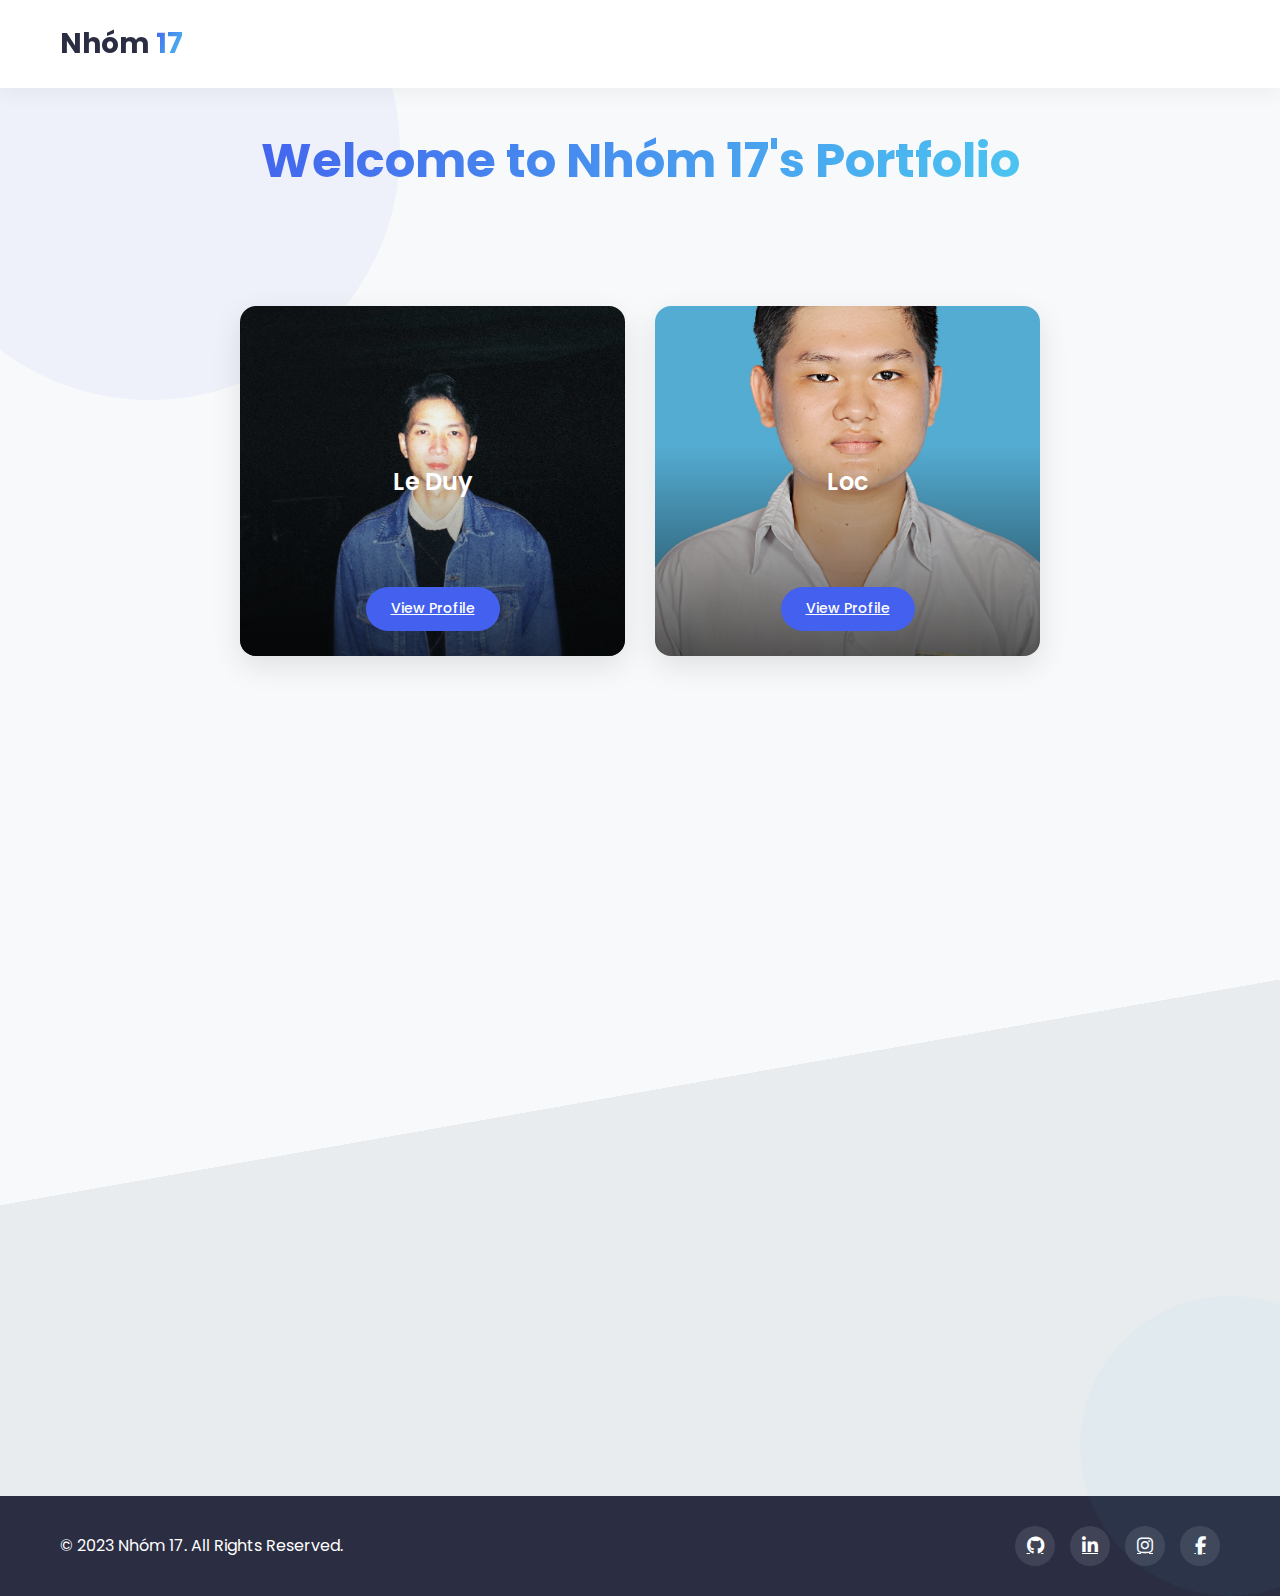
==== index.html @ c0dfdfa9 "update dashboard" ====
<!DOCTYPE html>
<html lang="en">
<head>
    <meta charset="UTF-8">
    <meta name="viewport" content="width=device-width, initial-scale=1.0">
    <title>Nhóm 17 | Navigation Portal</title>
    <link href="https://fonts.googleapis.com/css2?family=Poppins:wght@300;400;500;600;700&display=swap" rel="stylesheet">
    <link rel="stylesheet" href="https://cdnjs.cloudflare.com/ajax/libs/font-awesome/6.4.0/css/all.min.css">
    <style>
        * {
            margin: 0;
            padding: 0;
            box-sizing: border-box;
            font-family: 'Poppins', sans-serif;
        }

        :root {
            --primary-color: #4361ee;
            --secondary-color: #3f37c9;
            --tertiary-color: #4cc9f0;
            --dark-color: #2b2d42;
            --light-color: #f8f9fa;
            --shadow: 0 10px 30px rgba(0, 0, 0, 0.1);
            --transition: all 0.4s cubic-bezier(0.165, 0.84, 0.44, 1);
            --gradient: linear-gradient(120deg, var(--primary-color), var(--tertiary-color));
        }

        html {
            scroll-behavior: smooth;
        }

        body {
            background-color: var(--light-color);
            color: var(--dark-color);
            line-height: 1.7;
            min-height: 100vh;
            display: flex;
            flex-direction: column;
            overflow-x: hidden;
            opacity: 0;
            transition: opacity 0.5s ease;
        }

        body.loaded {
            opacity: 1;
        }

        /* Header */
        header {
            background: rgba(255, 255, 255, 0.95);
            backdrop-filter: blur(10px);
            box-shadow: 0 5px 20px rgba(0, 0, 0, 0.05);
            padding: 20px 0;
            position: fixed;
            width: 100%;
            top: 0;
            z-index: 100;
        }

        .container {
            width: 100%;
            max-width: 1200px;
            margin: 0 auto;
            padding: 0 20px;
        }

        .header-content {
            display: flex;
            justify-content: space-between;
            align-items: center;
        }

        .logo {
            font-size: 28px;
            font-weight: 700;
            position: relative;
        }

        .logo span {
            background: var(--gradient);
            -webkit-background-clip: text;
            background-clip: text;
            -webkit-text-fill-color: transparent;
        }

        /* Hero Section */
        .hero {
            padding-top: 120px;
            padding-bottom: 80px;
            display: flex;
            align-items: center;
            position: relative;
            background: linear-gradient(170deg, #f8f9fa 70%, #e9ecef 30%);
        }

        .hero::before {
            content: '';
            position: absolute;
            width: 500px;
            height: 500px;
            border-radius: 50%;
            background: rgba(67, 97, 238, 0.05);
            top: -100px;
            left: -100px;
            z-index: 0;
        }

        .hero::after {
            content: '';
            position: absolute;
            width: 300px;
            height: 300px;
            border-radius: 50%;
            background: rgba(76, 201, 240, 0.05);
            bottom: -100px;
            right: -100px;
            z-index: 0;
        }

        .hero-content {
            text-align: center;
            max-width: 800px;
            margin: 0 auto;
            position: relative;
            z-index: 1;
        }

        .hero-content h1 {
            font-size: 48px;
            margin-bottom: 20px;
            background: var(--gradient);
            -webkit-background-clip: text;
            background-clip: text;
            -webkit-text-fill-color: transparent;
            animation: fadeInDown 1s ease-out;
        }

        .hero-content p {
            font-size: 20px;
            color: var(--dark-color);
            margin-bottom: 40px;
            opacity: 0.8;
            animation: fadeInUp 1s ease-out 0.3s forwards;
            opacity: 0;
        }

        /* Team Members Grid */
        .team-grid {
            display: grid;
            grid-template-columns: repeat(auto-fit, minmax(250px, 1fr));
            gap: 30px;
            margin-top: 50px;
        }

        .team-member {
            background: white;
            border-radius: 16px;
            overflow: hidden;
            box-shadow: var(--shadow);
            transition: var(--transition);
            position: relative;
            height: 350px;
            animation: fadeInUp 1s ease-out forwards;
            opacity: 0;
        }

        .team-member:nth-child(1) { animation-delay: 0.3s; }
        .team-member:nth-child(2) { animation-delay: 0.5s; }
        .team-member:nth-child(3) { animation-delay: 0.7s; }
        .team-member:nth-child(4) { animation-delay: 0.9s; }
        .team-member:nth-child(5) { animation-delay: 1.1s; }

        .team-member:hover {
            transform: translateY(-15px);
            box-shadow: 0 20px 40px rgba(0, 0, 0, 0.15);
        }

        .team-member:before {
            content: '';
            position: absolute;
            top: 0;
            left: 0;
            width: 100%;
            height: 100%;
            background: linear-gradient(to top, rgba(0, 0, 0, 0.8) 0%, rgba(0, 0, 0, 0) 60%);
            z-index: 1;
            opacity: 0.8;
            transition: var(--transition);
        }

        .team-member:hover:before {
            opacity: 0.9;
        }

        .member-image {
            width: 100%;
            height: 100%;
            object-fit: cover;
            display: block;
            transition: var(--transition);
        }

        .team-member:hover .member-image {
            transform: scale(1.1);
        }

        .member-info {
            position: absolute;
            bottom: 0;
            left: 0;
            right: 0;
            padding: 25px;
            z-index: 2;
            color: white;
            transition: var(--transition);
        }

        .team-member:hover .member-info {
            bottom: 10px;
        }

        .member-name {
            font-size: 24px;
            font-weight: 600;
            margin-bottom: 10px;
        }

        .member-role {
            font-size: 16px;
            opacity: 0.8;
            margin-bottom: 20px;
        }

        .view-profile {
            display: inline-block;
            padding: 10px 25px;
            background: var(--primary-color);
            color: white;
            border-radius: 50px;
            font-size: 14px;
            font-weight: 500;
            transition: var(--transition);
            border: none;
            cursor: pointer;
        }

        .view-profile:hover {
            background: white;
            color: var(--primary-color);
            transform: translateY(-3px);
        }

        /* Footer */
        footer {
            background: var(--dark-color);
            padding: 30px 0;
            color: white;
            margin-top: auto;
        }

        .footer-content {
            display: flex;
            justify-content: space-between;
            align-items: center;
        }

        .footer-content p {
            margin-bottom: 0;
        }

        .social-icons {
            display: flex;
            gap: 15px;
        }

        .social-icons a {
            width: 40px;
            height: 40px;
            border-radius: 50%;
            background-color: rgba(255, 255, 255, 0.1);
            display: flex;
            align-items: center;
            justify-content: center;
            color: white;
            font-size: 18px;
            transition: var(--transition);
        }

        .social-icons a:hover {
            background-color: var(--primary-color);
            transform: translateY(-3px);
        }

        /* Animations */
        @keyframes fadeInDown {
            from {
                opacity: 0;
                transform: translateY(-30px);
            }
            to {
                opacity: 1;
                transform: translateY(0);
            }
        }

        @keyframes fadeInUp {
            from {
                opacity: 0;
                transform: translateY(30px);
            }
            to {
                opacity: 1;
                transform: translateY(0);
            }
        }

        /* Particles */
        .particles-container {
            position: fixed;
            top: 0;
            left: 0;
            width: 100%;
            height: 100%;
            z-index: 0;
            overflow: hidden;
        }

        .particle {
            position: absolute;
            background-color: rgba(67, 97, 238, 0.3);
            border-radius: 50%;
            animation: float linear infinite;
        }

        @keyframes float {
            0% {
                transform: translateY(0) translateX(0);
            }
            25% {
                transform: translateY(-20px) translateX(10px);
            }
            50% {
                transform: translateY(0) translateX(20px);
            }
            75% {
                transform: translateY(20px) translateX(10px);
            }
            100% {
                transform: translateY(0) translateX(0);
            }
        }

        /* Scroll to top button */
        .scroll-to-top {
            position: fixed;
            bottom: 30px;
            right: 30px;
            width: 50px;
            height: 50px;
            background: var(--primary-color);
            border-radius: 50%;
            display: flex;
            align-items: center;
            justify-content: center;
            color: white;
            font-size: 20px;
            cursor: pointer;
            opacity: 0;
            visibility: hidden;
            transition: var(--transition);
            box-shadow: 0 5px 15px rgba(0, 0, 0, 0.2);
            z-index: 99;
        }

        .scroll-to-top.active {
            opacity: 1;
            visibility: visible;
        }

        .scroll-to-top:hover {
            background: var(--tertiary-color);
            transform: translateY(-5px);
        }

        /* Preloader */
        .preloader {
            position: fixed;
            top: 0;
            left: 0;
            width: 100%;
            height: 100%;
            background: white;
            display: flex;
            justify-content: center;
            align-items: center;
            z-index: 9999;
            transition: opacity 0.5s, visibility 0.5s;
        }

        .preloader.fade-out {
            opacity: 0;
            visibility: hidden;
        }

        .loader {
            width: 60px;
            height: 60px;
            border: 5px solid #f3f3f3;
            border-top: 5px solid var(--primary-color);
            border-radius: 50%;
            animation: spin 1s linear infinite;
        }

        @keyframes spin {
            0% { transform: rotate(0deg); }
            100% { transform: rotate(360deg); }
        }

        /* Responsive Styles */
        @media (max-width: 768px) {
            .hero-content h1 {
                font-size: 36px;
            }
            .hero-content p {
                font-size: 18px;
            }
            .team-grid {
                grid-template-columns: repeat(auto-fit, minmax(200px, 1fr));
                gap: 20px;
            }
            .footer-content {
                flex-direction: column;
                text-align: center;
                gap: 20px;
            }
        }

        @media (max-width: 480px) {
            .hero-content h1 {
                font-size: 28px;
            }
            .team-grid {
                grid-template-columns: 1fr;
            }
        }
    </style>
</head>
<body>
    <!-- Preloader -->
    <div class="preloader">
        <div class="loader"></div>
    </div>

    <!-- Header Section -->
    <header>
        <div class="container">
            <div class="header-content">
                <div class="logo">Nhóm <span>17</span></div>
            </div>
        </div>
    </header>

    <!-- Hero Section -->
    <section class="hero">
        <div class="container">
            <div class="hero-content">
                <h1>Welcome to Nhóm 17's Portfolio</h1>
                <p>Explore the profiles and projects of our talented team members</p>
                
                <!-- Team Members Grid -->
                <div class="team-grid">
                    <!-- Member: Duy -->
                    <div class="team-member">
                        <img src="/Duy/avr.jpg" alt="Duy" class="member-image">
                        <div class="member-info">
                            <h3 class="member-name">Le Duy</h3>
                            <p class="member-role">Web Developer</p>
                            <a href="Duy/index.html" class="view-profile">View Profile</a>
                        </div>
                    </div>
                    
                    <!-- Member: Loc -->
                    <div class="team-member">
                        <img src="/Hien/images/avatar_hien.jpg" alt="Loc" class="member-image">
                        <div class="member-info">
                            <h3 class="member-name">Loc</h3>
                            <p class="member-role">UX Designer</p>
                            <a href="Loc/index.html" class="view-profile">View Profile</a>
                        </div>
                    </div>
                    
                    <!-- Member: Hoang -->
                    <div class="team-member">
                        <img src="/Hoang/images/1.jpg" alt="Hoang" class="member-image">
                        <div class="member-info">
                            <h3 class="member-name">Hoang</h3>
                            <p class="member-role">Frontend Developer</p>
                            <a href="Hoang/index.html" class="view-profile">View Profile</a>
                        </div>
                    </div>
                    
                    <!-- Member: Nhan -->
                    <div class="team-member">
                        <img src="/Loc/images/profile.jpg" alt="Nhan" class="member-image">
                        <div class="member-info">
                            <h3 class="member-name">Nhan</h3>
                            <p class="member-role">Backend Developer</p>
                            <a href="Nhan/index.html" class="view-profile">View Profile</a>
                        </div>
                    </div>
                    
                    <!-- Member: Hien -->
                    <div class="team-member">
                        <img src="/nhan/images/avatar.png" alt="Hien" class="member-image">
                        <div class="member-info">
                            <h3 class="member-name">Hien</h3>
                            <p class="member-role">UI Designer</p>
                            <a href="Hien/index.html" class="view-profile">View Profile</a>
                        </div>
                    </div>
                </div>
            </div>
        </div>
    </section>

    <!-- Footer -->
    <footer>
        <div class="container">
            <div class="footer-content">
                <p>&copy; 2023 Nhóm 17. All Rights Reserved.</p>
                <div class="social-icons">
                    <a href="#"><i class="fab fa-github"></i></a>
                    <a href="#"><i class="fab fa-linkedin-in"></i></a>
                    <a href="#"><i class="fab fa-instagram"></i></a>
                    <a href="#"><i class="fab fa-facebook-f"></i></a>
                </div>
            </div>
        </div>
    </footer>

    <script src="main.js"></script>
    <script>
        // Add hover effect for team members
        document.querySelectorAll('.team-member').forEach(member => {
            member.addEventListener('mouseenter', function() {
                this.style.transform = 'translateY(-15px)';
            });
            
            member.addEventListener('mouseleave', function() {
                this.style.transform = 'translateY(0)';
            });
        });
        
        // Basic animation for elements when they come into view
        document.addEventListener('DOMContentLoaded', function() {
            setTimeout(() => {
                document.querySelectorAll('.team-member').forEach((el, index) => {
                    setTimeout(() => {
                        el.style.opacity = '1';
                        el.style.transform = 'translateY(0)';
                    }, index * 200);
                });
            }, 500);
        });

        // Mark the body as loaded once DOM is ready
        document.addEventListener('DOMContentLoaded', function() {
            document.body.classList.add('loaded');
        });
    </script>
</body>
</html>
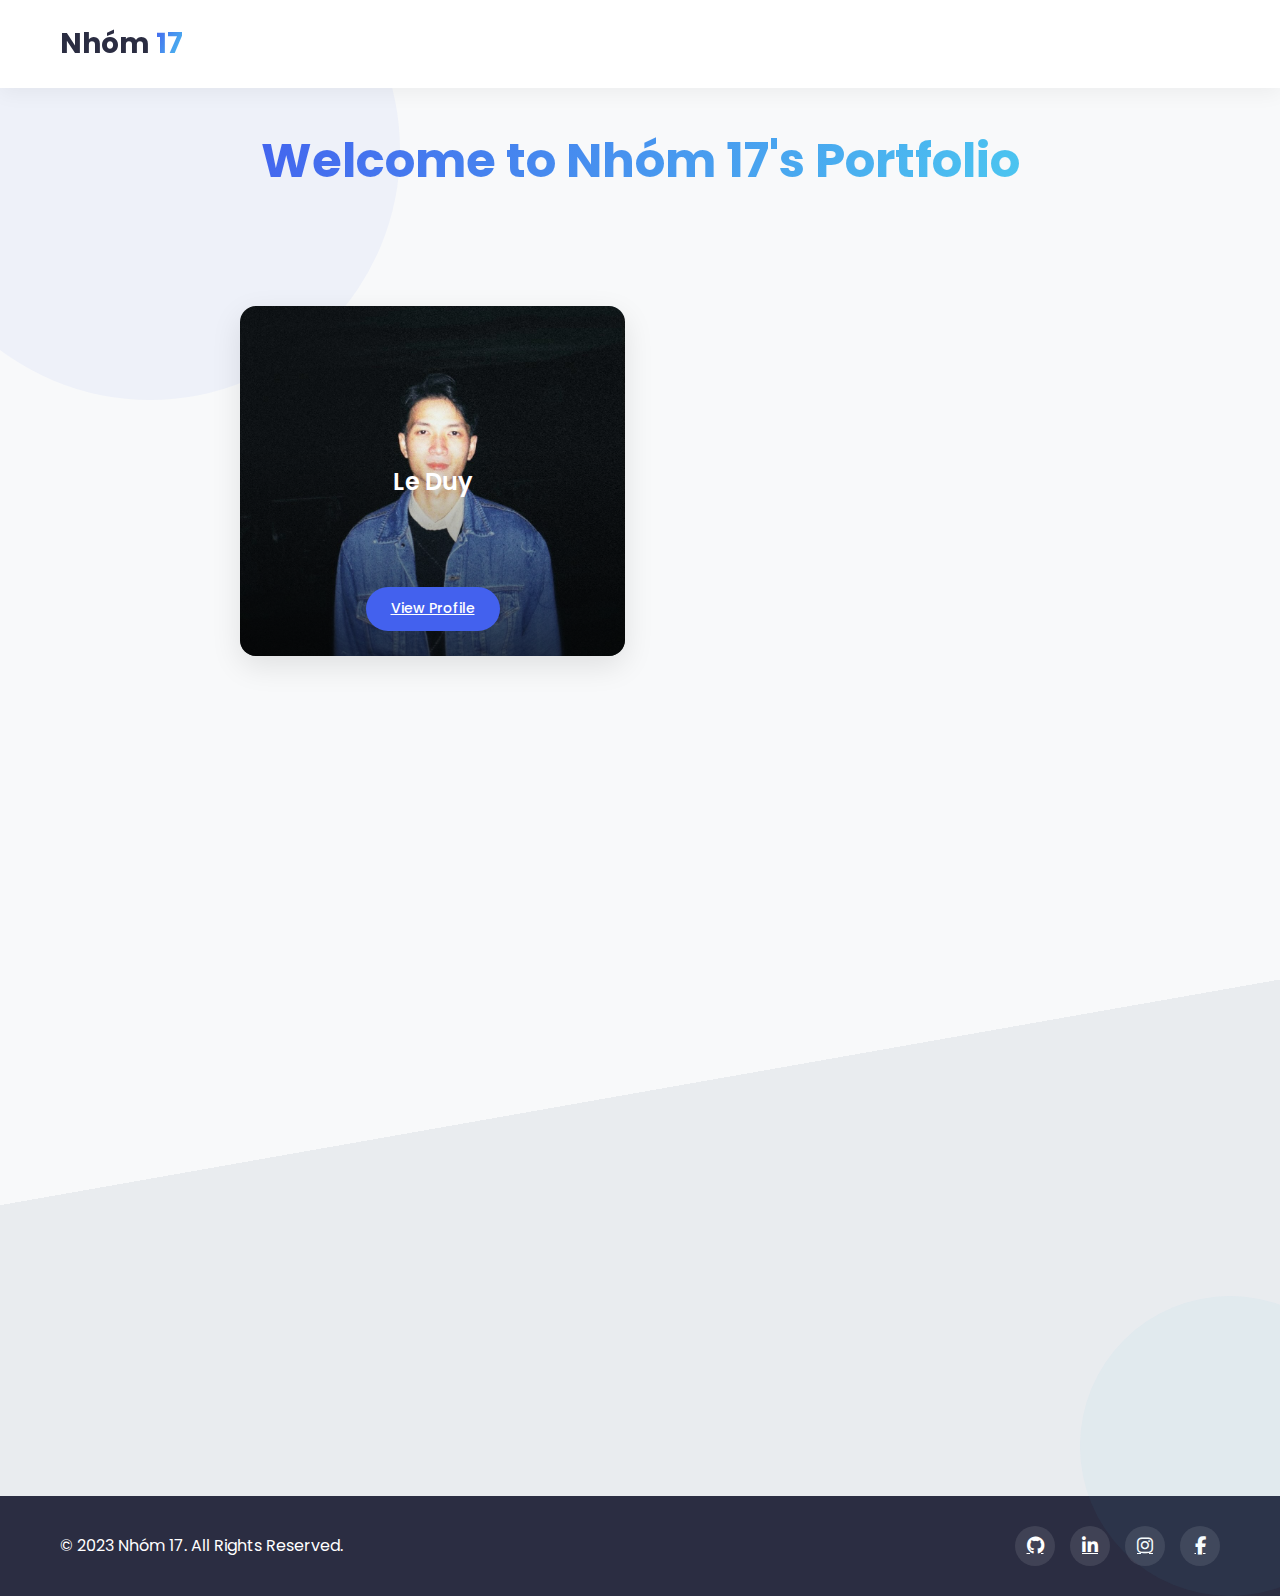
==== commit caf1ef01: "Update avt url" ====
--- a/index.html
+++ b/index.html
@@ -471,7 +471,7 @@
                 <div class="team-grid">
                     <!-- Member: Duy -->
                     <div class="team-member">
-                        <img src="/Duy/avr.jpg" alt="Duy" class="member-image">
+                        <img src="./Duy/avr.jpg" alt="Duy" class="member-image">
                         <div class="member-info">
                             <h3 class="member-name">Le Duy</h3>
                             <p class="member-role">Web Developer</p>
@@ -481,9 +481,9 @@
                     
                     <!-- Member: Loc -->
                     <div class="team-member">
-                        <img src="/Hien/images/avatar_hien.jpg" alt="Loc" class="member-image">
+                        <img src="./Hien/images/avatar_hien.jpg" alt="Loc" class="member-image">
                         <div class="member-info">
-                            <h3 class="member-name">Loc</h3>
+                            <h3 class="member-name">Hien</h3>
                             <p class="member-role">UX Designer</p>
                             <a href="Loc/index.html" class="view-profile">View Profile</a>
                         </div>
@@ -491,7 +491,7 @@
                     
                     <!-- Member: Hoang -->
                     <div class="team-member">
-                        <img src="/Hoang/images/1.jpg" alt="Hoang" class="member-image">
+                        <img src="./Hoang/images/1.jpg" alt="Hoang" class="member-image">
                         <div class="member-info">
                             <h3 class="member-name">Hoang</h3>
                             <p class="member-role">Frontend Developer</p>
@@ -503,7 +503,7 @@
                     <div class="team-member">
                         <img src="/Loc/images/profile.jpg" alt="Nhan" class="member-image">
                         <div class="member-info">
-                            <h3 class="member-name">Nhan</h3>
+                            <h3 class="member-name">Loc</h3>
                             <p class="member-role">Backend Developer</p>
                             <a href="Nhan/index.html" class="view-profile">View Profile</a>
                         </div>
@@ -513,7 +513,7 @@
                     <div class="team-member">
                         <img src="/nhan/images/avatar.png" alt="Hien" class="member-image">
                         <div class="member-info">
-                            <h3 class="member-name">Hien</h3>
+                            <h3 class="member-name">Nhan</h3>
                             <p class="member-role">UI Designer</p>
                             <a href="Hien/index.html" class="view-profile">View Profile</a>
                         </div>
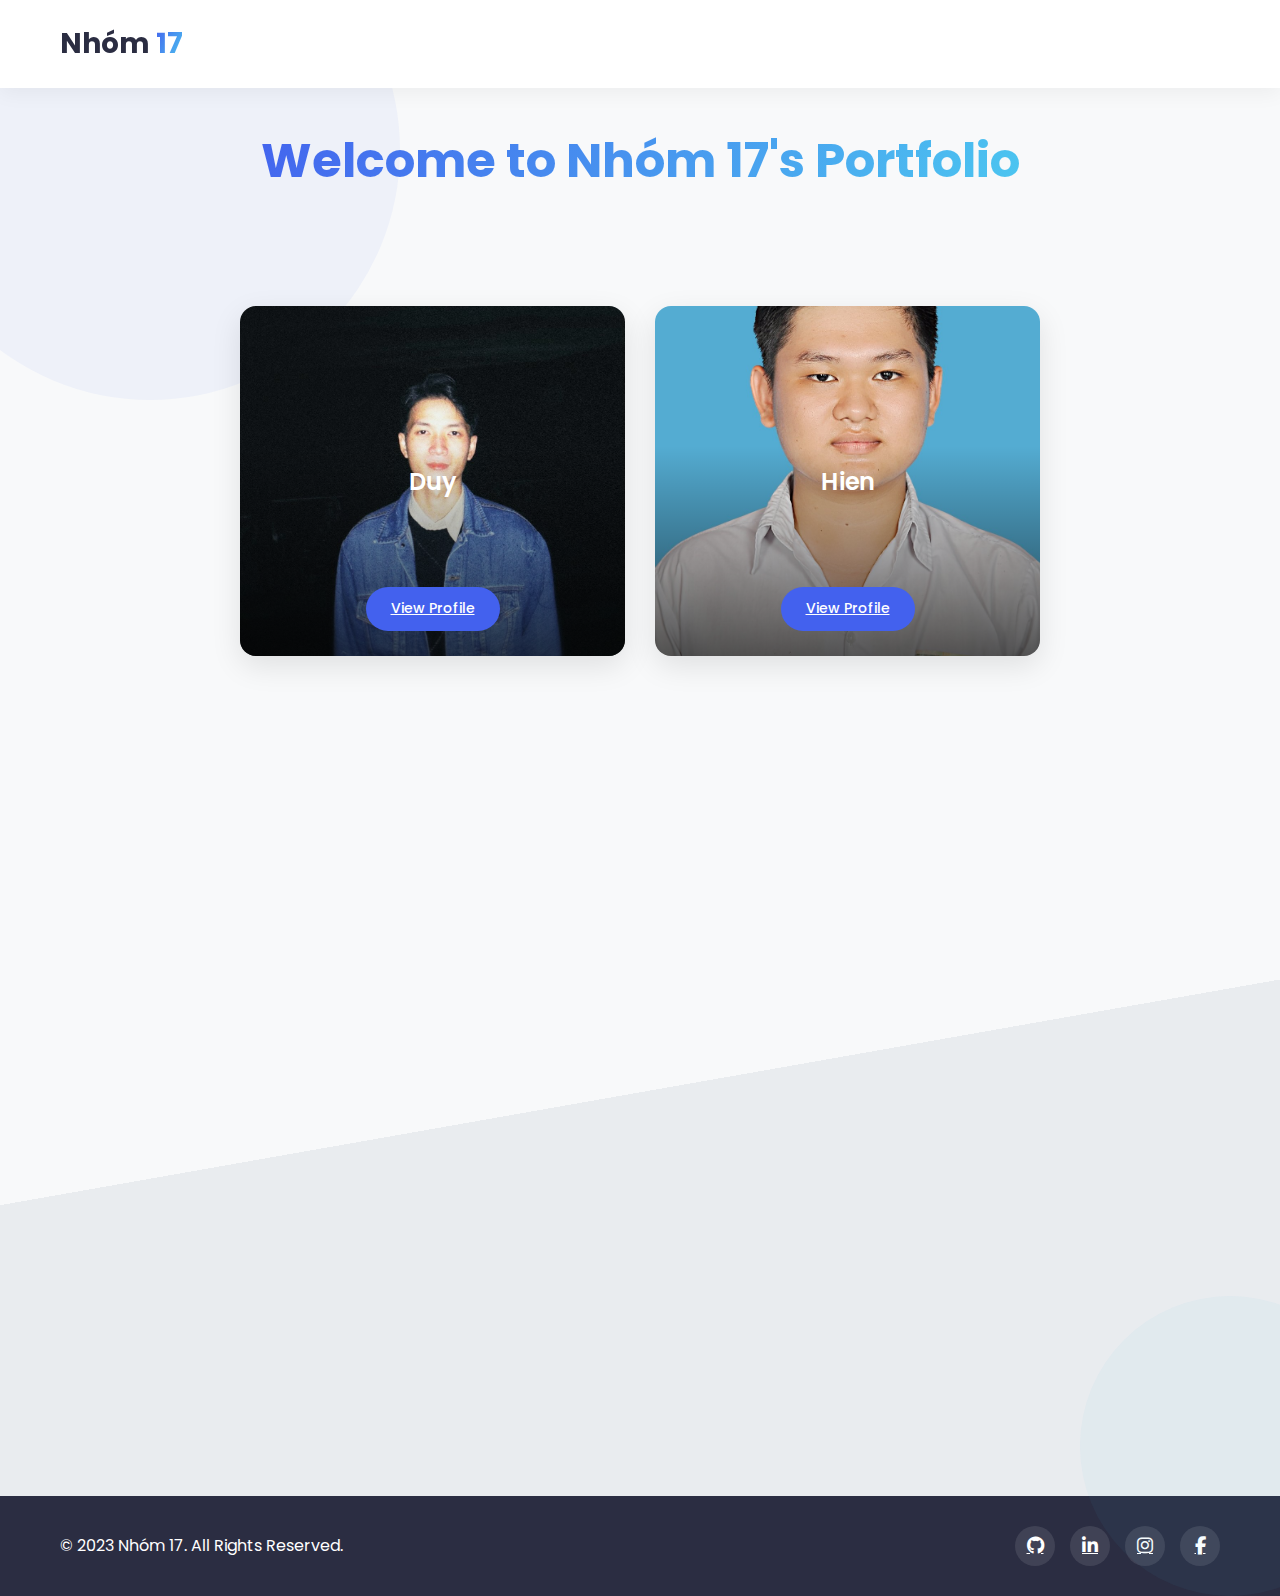
==== commit 17771c5b: "update img url" ====
--- a/index.html
+++ b/index.html
@@ -473,7 +473,7 @@
                     <div class="team-member">
                         <img src="./Duy/avr.jpg" alt="Duy" class="member-image">
                         <div class="member-info">
-                            <h3 class="member-name">Le Duy</h3>
+                            <h3 class="member-name">Duy</h3>
                             <p class="member-role">Web Developer</p>
                             <a href="Duy/index.html" class="view-profile">View Profile</a>
                         </div>
@@ -485,7 +485,7 @@
                         <div class="member-info">
                             <h3 class="member-name">Hien</h3>
                             <p class="member-role">UX Designer</p>
-                            <a href="Loc/index.html" class="view-profile">View Profile</a>
+                            <a href="Hien/index.html" class="view-profile">View Profile</a>
                         </div>
                     </div>
                     
@@ -501,21 +501,21 @@
                     
                     <!-- Member: Nhan -->
                     <div class="team-member">
-                        <img src="/Loc/images/profile.jpg" alt="Nhan" class="member-image">
+                        <img src="./Loc/images/profile.jpg" alt="Nhan" class="member-image">
                         <div class="member-info">
                             <h3 class="member-name">Loc</h3>
                             <p class="member-role">Backend Developer</p>
-                            <a href="Nhan/index.html" class="view-profile">View Profile</a>
+                            <a href="Loc/index.html" class="view-profile">View Profile</a>
                         </div>
                     </div>
                     
                     <!-- Member: Hien -->
                     <div class="team-member">
-                        <img src="/nhan/images/avatar.png" alt="Hien" class="member-image">
+                        <img src="./nhan/images/avatar.png" alt="Hien" class="member-image">
                         <div class="member-info">
                             <h3 class="member-name">Nhan</h3>
                             <p class="member-role">UI Designer</p>
-                            <a href="Hien/index.html" class="view-profile">View Profile</a>
+                            <a href="nhan/index.html" class="view-profile">View Profile</a>
                         </div>
                     </div>
                 </div>
